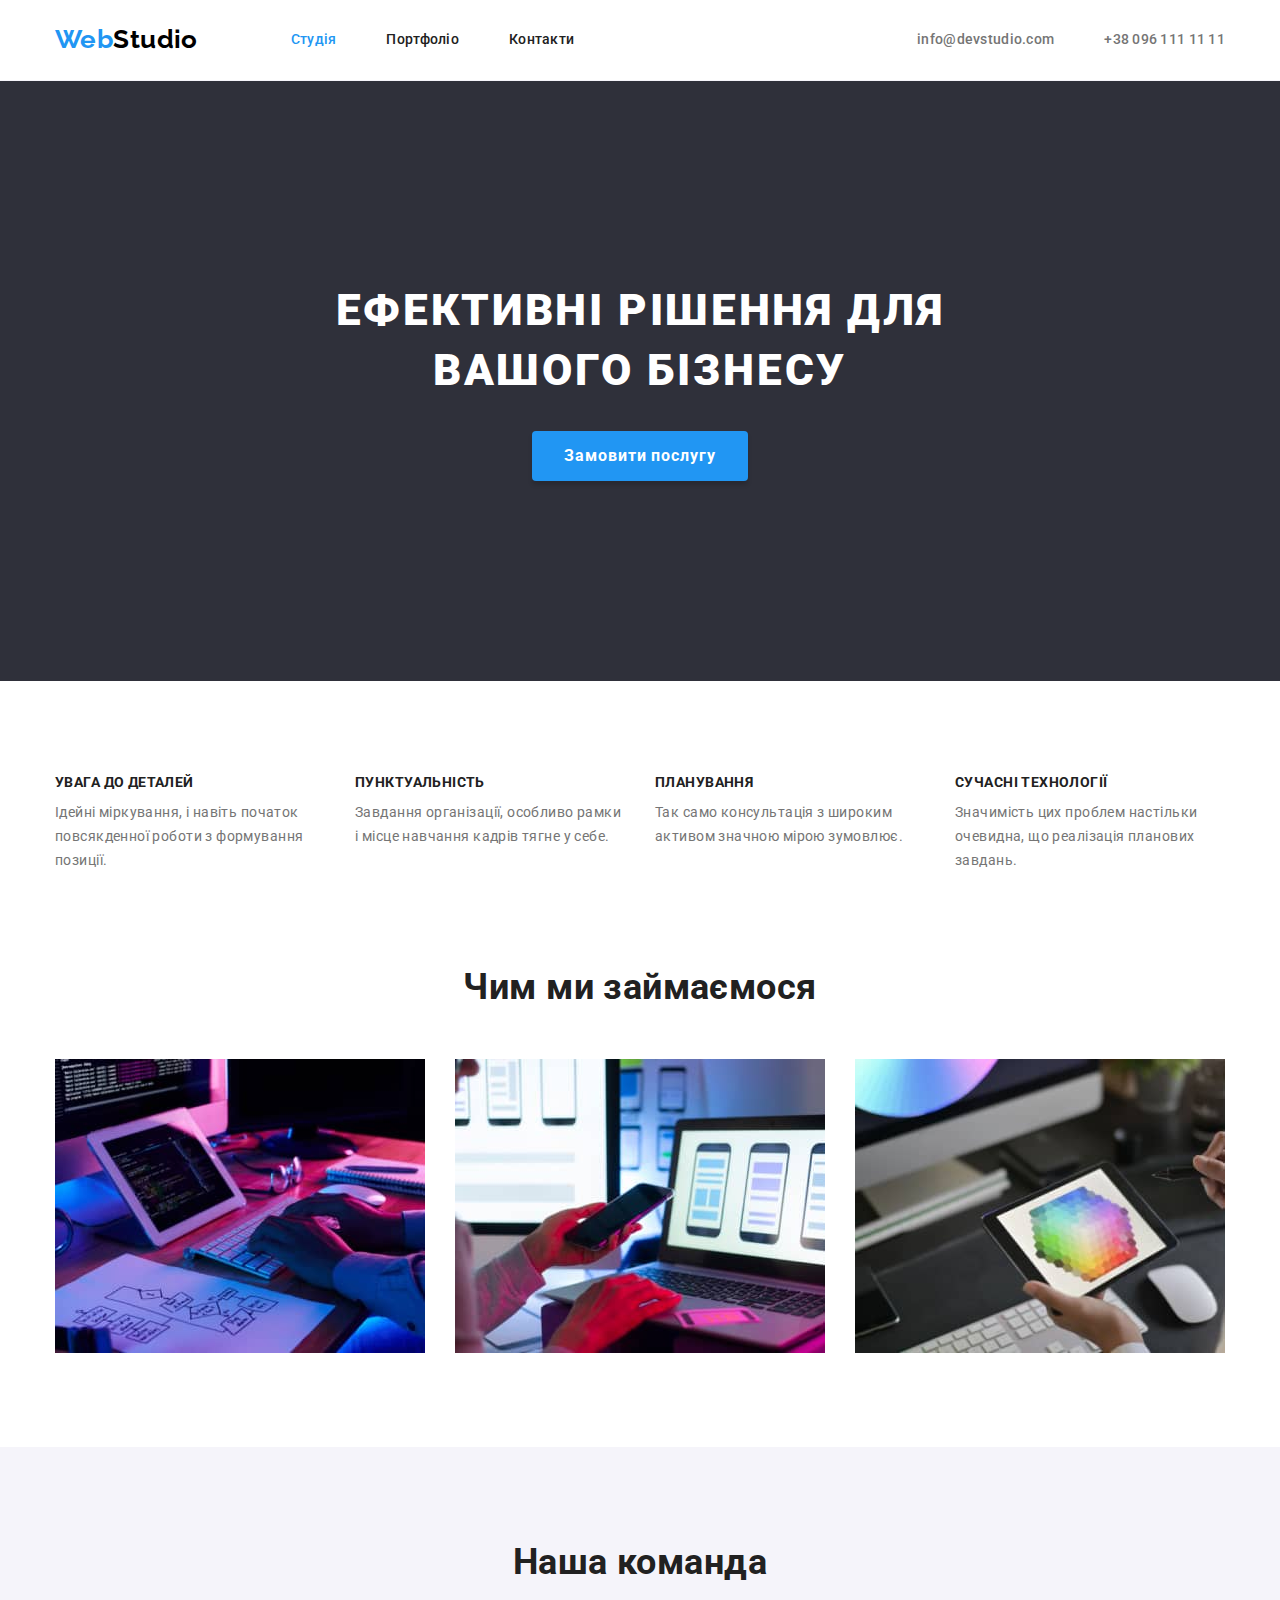
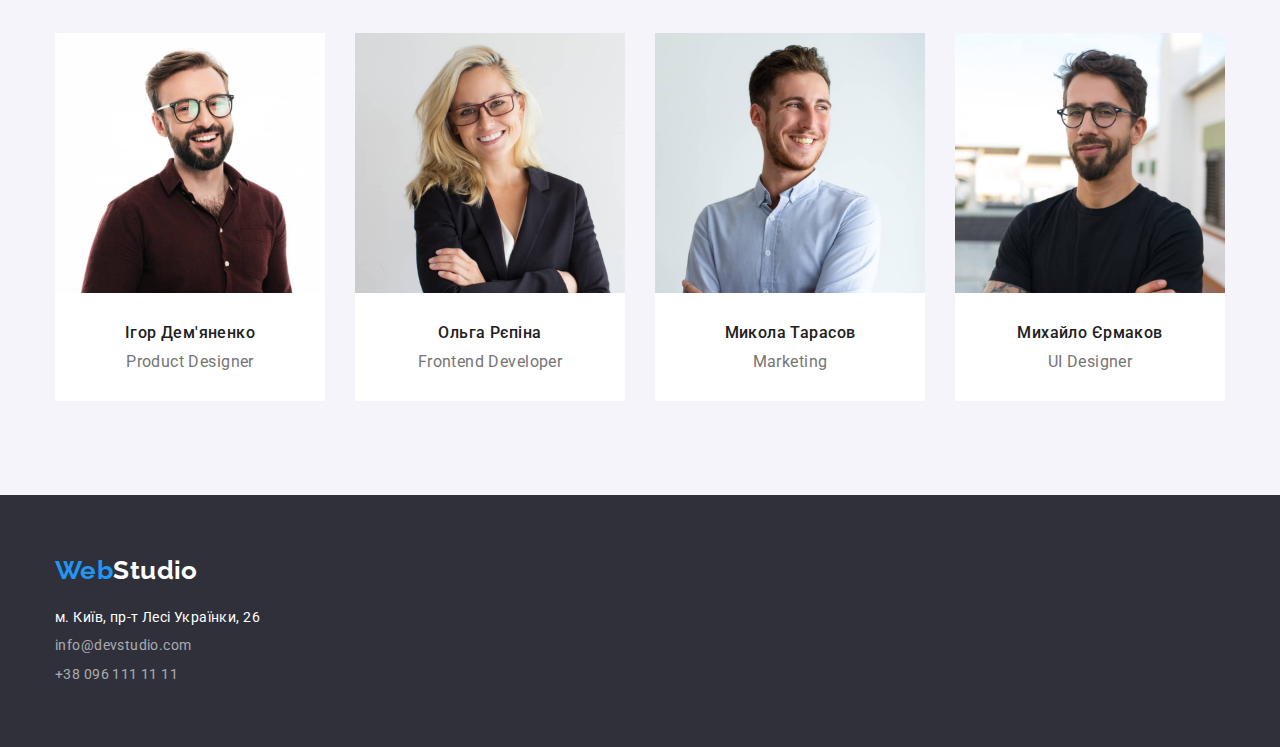
==== index.html @ b97462e1 "Create ner Repository for HW-4" ====
<!DOCTYPE html>
<html lang="uk">
  <head>
    <meta charset="UTF-8" />
    <meta http-equiv="X-UA-Compatible" content="IE=edge" />
    <meta name="viewport" content="width=device-width, initial-scale=1.0" />
    <title>Студія</title>
    <link rel="preconnect" href="https://fonts.googleapis.com" />
    <link rel="preconnect" href="https://fonts.gstatic.com" crossorigin />
    <link
      href="https://fonts.googleapis.com/css2?family=Raleway:wght@700&family=Roboto:wght@400;500;700;900&display=swap"
      rel="stylesheet"
    />
    <link
      rel="stylesheet"
      href="https://cdn.jsdelivr.net/npm/modern-normalize@1.1.0/modern-normalize.min.css"
    />
    <link rel="stylesheet" href="./css/styles.css" />
  </head>
  <body>
    <header class="header">
      <div class="container header-container">
        <nav class="navigation">
          <a class="link header-logo" href="./index.html" lang="en"
            ><span class="header-logo-part">Web</span>Studio</a
          >
          <ul class="menu">
            <li class="menu-item">
              <a class="link menu-link current" href="./index.html">Студія</a>
            </li>
            <li class="menu-item">
              <a class="link menu-link" href="./portfolio.html">Портфоліо</a>
            </li>
            <li class="menu-item">
              <a class="link menu-link" href="#">Контакти</a>
            </li>
          </ul>
        </nav>
        <ul class="header-contact-item">
          <li class="contact-item">
            <a class="link header-contact-link" href="mailto:info@devstudio.com"
              >info@devstudio.com</a
            >
          </li>
          <li class="contact-item">
            <a class="link header-contact-link" href="tel:+380961111111"
              >+38 096 111 11 11</a
            >
          </li>
        </ul>
      </div>
    </header>
    <main>
      <section class="studio-hero">
        <div class="container studio-hero-container">
          <h1 class="studio-hero-headline">
            Ефективні рішення для вашого бізнесу
          </h1>
          <button class="studio-open-modal-btn" type="button">
            Замовити послугу
          </button>
        </div>
      </section>
      <section class="advantages section">
        <div class="container advantages-container">
          <h2 class="studio-secondary-headline visually-hidden">
            Наші переваги
          </h2>
          <ul class="studio-advantage-items">
            <li>
              <div class="advantage-item">
                <h3 class="studio-advantage-headline">УВАГА ДО ДЕТАЛЕЙ</h3>
                <p class="studio-advantage-text">
                  Ідейні міркування, і навіть початок повсякденної роботи з
                  формування позиції.
                </p>
              </div>
            </li>
            <li>
              <div class="advantage-item">
                <h3 class="studio-advantage-headline">ПУНКТУАЛЬНІСТЬ</h3>
                <p class="studio-advantage-text">
                  Завдання організації, особливо рамки і місце навчання кадрів
                  тягне у себе.
                </p>
              </div>
            </li>
            <li>
              <div class="advantage-item">
                <h3 class="studio-advantage-headline">ПЛАНУВАННЯ</h3>
                <p class="studio-advantage-text">
                  Так само консультація з широким активом значною мірою
                  зумовлює.
                </p>
              </div>
            </li>
            <li>
              <div class="advantage-item">
                <h3 class="studio-advantage-headline">СУЧАСНІ ТЕХНОЛОГІЇ</h3>
                <p class="studio-advantage-text">
                  Значимість цих проблем настільки очевидна, що реалізація
                  планових завдань.
                </p>
              </div>
            </li>
          </ul>
        </div>
      </section>
      <section class="activities section">
        <div class="container activities-container">
          <h2 class="studio-secondary-headline activities-headline">
            Чим ми займаємося
          </h2>
          <ul class="menu-activity-items">
            <li class="activity-item">
              <img src="./images/box_1.jpg" alt="Написання коду" width="370" />
            </li>
            <li class="activity-item">
              <img
                src="./images/box_2.jpg"
                alt="Синхронізація з мобільним телефоном"
                width="370"
              />
            </li>
            <li class="activity-item">
              <img
                src="./images/box_3.jpg"
                alt="Робота на планшеті"
                width="370"
              />
            </li>
          </ul>
        </div>
      </section>
      <section class="team section">
        <div class="container team-container">
          <h2 class="studio-secondary-headline team-headline">Наша команда</h2>
          <ul class="team-members">
            <li class="team-item">
              <div>
                <img
                  class="team-img"
                  src="./images/igor_demyanenko-1.jpg"
                  alt="Ігор Дем'яненко"
                  width="270"
                />
                <h4 class="studio-team-names-headline">Ігор Дем'яненко</h4>
                <p class="studio-team-positions-text" lang="en">
                  Product Designer
                </p>
              </div>
            </li>
            <li class="team-item">
              <div>
                <img
                  class="team-img"
                  src="./images/olga_repina-2.jpg"
                  alt="Ольга Рєпіна"
                  width="270"
                />
                <h4 class="studio-team-names-headline">Ольга Рєпіна</h4>
                <p class="studio-team-positions-text" lang="en">
                  Frontend Developer
                </p>
              </div>
            </li>
            <li class="team-item">
              <div>
                <img
                  class="team-img"
                  src="./images/mykola_tarasov-3.jpg"
                  alt="Микола Тарасов"
                  width="270"
                />
                <h4 class="studio-team-names-headline">Микола Тарасов</h4>
                <p class="studio-team-positions-text" lang="en">Marketing</p>
              </div>
            </li>
            <li class="team-item">
              <div>
                <img
                  class="team-img"
                  src="./images/myhaylo_ermakov-4.jpg"
                  alt="Михайло Єрмаков"
                  width="270"
                />
                <h4 class="studio-team-names-headline">Михайло Єрмаков</h4>
                <p class="studio-team-positions-text" lang="en">UI Designer</p>
              </div>
            </li>
          </ul>
        </div>
      </section>
    </main>
    <footer class="footer">
      <div class="container footer-container">
        <a class="link footer-logo" href="./index.html" lang="en"
          ><span class="footer-logo-part">Web</span>Studio</a
        >
        <address>
          <ul class="footer-contacts">
            <li>
              <a
                class="link footer-contact-link footer-contact-link-special-color"
                href="https://www.google.com/maps/d/embed?mid=10uSM3H-mIU3GznYo2szRIEphczw&hl=en_US&ehbc=2E312F"
                target="_blank"
                rel="noopener norefferer nofollow"
                >м. Київ, пр-т Лесі Українки, 26</a
              >
            </li>
            <li>
              <a
                class="link footer-contact-link"
                href="mailto:info@devstudio.com"
                >info@devstudio.com</a
              >
            </li>
            <li>
              <a class="link footer-contact-link" href="tel:+380961111111"
                >+38 096 111 11 11</a
              >
            </li>
          </ul>
        </address>
      </div>
    </footer>
  </body>
</html>
---- css/styles.css ----
:root {
  --font-family-primary: Roboto, sans-serif;
  --font-family-secondary: Raleway, sans-serif;
  --text-light-theme-primary-color: #212121;
  --text-light-theme-secondary-color: #757575;
  --text-dark-theme-primary-color: #ffffff;
  --text-footer-contact-color: rgba(255, 255, 255, 0.6);
  --background-primary-color: #2f303a;
  --background-secondary-color: #ffffff;
  --background-menu-color: #f5f4fa;
  --logo-accent-color: #2196f3;
  --logo-secondary-color: #000000;
  --header-line-color: #f5f4fa;
}

body {
  font-family: var(--font-family-primary);
  color: var(--text-light-theme-primary-color);
  font-size: 14px;
  letter-spacing: 0.03em;
  background-color: var(--background-secondary-color);
}

h1,
h2,
h3,
h4,
p {
  margin-top: 0;
  margin-bottom: 0;
}

ul {
  list-style: none;
  margin-top: 0;
  margin-bottom: 0;
  padding-left: 0;
}

img {
  display: block;
}

button {
  border: none;
}

.link {
  text-decoration: none;
}

/* ==================== COMPONENTS ==================== */
.container {
  width: 1200px;
  margin-left: auto;
  margin-right: auto;
  padding-left: 15px;
  padding-right: 15px;
}

.section {
  padding-top: 94px;
  padding-bottom: 94px;
}
/* ==================== /COMPONENTS ==================== */

/* =========== Студія-сторінка - Header ============= */

.link.menu-link.current {
  color: var(--logo-accent-color);
}

.header-logo {
  font-family: var(--font-family-secondary);
  font-weight: 700;
  font-size: 26px;
  line-height: 1.19;
  color: var(--logo-secondary-color);
  margin-right: 93px;
  padding-top: 24px;
  padding-bottom: 25px;
}

.header-logo-part {
  color: var(--logo-accent-color);
}

.menu-link {
  font-weight: 500;
  line-height: 1.14;
  letter-spacing: 0.02em;
  color: inherit;
}

.menu-link:hover,
.menu-link:focus {
  color: var(--logo-accent-color);
}

.header-contact-link {
  font-weight: 500;
  line-height: 1.14;
  letter-spacing: 0.02em;
  color: var(--text-light-theme-secondary-color);
}

.header-contact-link:hover,
.header-contact-link:focus {
  color: var(--logo-accent-color);
}
/*====== Header-Flex == */
.header {
  background-color: var(--background-secondary-color);
  border-bottom: 1px solid var(--header-line-color);
}

.header-container {
  display: flex;
  align-items: center;
}

.navigation {
  display: flex;
  align-items: center;
}

.menu {
  display: flex;
  align-items: center;
  column-gap: 50px;
}

.header-contact-item {
  display: flex;
  align-items: center;
  column-gap: 50px;
  margin-left: auto;
}
/* =========== /Студія-сторінка - Header ============= */

/* =========== Студія-сторінка - Hero ============= */

.studio-open-modal-btn {
  font-family: inherit;
  font-weight: 700;
  font-size: 16px;
  line-height: 1.88;
  display: flex;
  align-items: center;
  text-align: center;
  letter-spacing: 0.06em;
  background-color: var(--logo-accent-color);
  color: var(--text-dark-theme-primary-color);
  cursor: pointer;
  padding: 10px 32px;
  box-shadow: 0px 4px 4px rgba(0, 0, 0, 0.15);
  border-radius: 4px;
}

.studio-open-modal-btn:hover,
.studio-open-modal-btn:focus {
  background-color: var(--text-dark-theme-primary-color);
  color: var(--logo-accent-color);
}

.studio-hero {
  background: var(--background-primary-color);
  padding-top: 200px;
  padding-bottom: 200px;
}

.studio-hero-container {
  display: flex;
  align-items: center;
  flex-direction: column;
}

.studio-hero-headline {
  font-weight: 900;
  font-size: 44px;
  line-height: 1.36;
  text-align: center;
  letter-spacing: 0.06em;
  text-transform: uppercase;
  color: var(--text-dark-theme-primary-color);
  width: 696px;
  margin-bottom: 30px;
}
/* =========== /Студія-сторінка - Hero ============= */

/* =========== Студія-сторінка - Advantages ============= */

.advantages {
  background-color: var(--background-secondary-color);
}

.advantages-container {
  display: flex;
  flex-direction: column;
}

.studio-secondary-headline {
  font-weight: 700;
  font-size: 36px;
  line-height: 1.17;
  text-align: center;
}

.studio-advantage-items {
  display: flex;
  justify-content: space-between;
}

.advantage-item {
  width: 270px;
}

.studio-advantage-headline {
  font-weight: 700;
  font-size: 14px;
  line-height: 1.14;
  text-transform: uppercase;
  margin-bottom: 10px;
}

.studio-advantage-text {
  line-height: 1.71;
  color: var(--text-light-theme-secondary-color);
}
/* =========== /Студія-сторінка - Advantages ============= */

/* =========== Студія-сторінка - Activities ============= */
.activities {
  background-color: var(--background-secondary-color);
  padding-top: 0;
}

.activities-container {
  display: flex;
  flex-direction: column;
}

.menu-activity-items {
  display: flex;
  justify-content: space-between;
}

.activities-headline {
  margin-bottom: 50px;
}

/* =========== /Студія-сторінка - Activities ============= */

/* =========== Студія-сторінка - Team ============= */
.team {
  background-color: var(--background-menu-color);
}

.team-headline {
  margin-bottom: 50px;
}

.team-members {
  display: flex;
  justify-content: space-between;
}

.team-item {
  background-color: var(--background-secondary-color);
}

.team-img {
  margin-bottom: 30px;
}

.studio-team-names-headline {
  margin-bottom: 10px;
}

.studio-team-positions-text {
  margin-bottom: 30px;
}

.studio-team-names-headline {
  font-weight: 500;
  font-size: 16px;
  line-height: 1.19;
  text-align: center;
}

.studio-team-positions-text {
  font-size: 16px;
  line-height: 1.19;
  text-align: center;
  color: var(--text-light-theme-secondary-color);
}
/* =========== /Студія-сторінка - Team ============= */

/* =========== Студія-сторінка - Footer ============= */

.footer-logo {
  font-family: var(--font-family-secondary);
  font-weight: 700;
  font-size: 26px;
  line-height: 1.19;
  color: var(--text-dark-theme-primary-color);
}

.footer-logo-part {
  color: var(--logo-accent-color);
}

.footer {
  background: var(--background-primary-color);
  padding-top: 60px;
  padding-bottom: 60px;
}

.footer-contact-link {
  font-style: normal;
  line-height: 1.71;
  color: var(--text-footer-contact-color);
}

.footer-contact-link-special-color {
  color: var(--text-dark-theme-primary-color);
}

.footer-contact-link:hover,
.footer-contact-link:focus {
  color: var(--logo-accent-color);
}

.footer-logo {
  display: block;
  margin-bottom: 20px;
}

.footer-contacts {
  height: 81px;
  display: flex;
  flex-direction: column;
  justify-content: space-between;
}
/* =========== /Студія-сторінка ============= */

/* ========== Портфоліо-сторінка - =============*/

.portfolio-hero {
  background-color: var(--background-secondary-color);
}

.portfolio-menu {
  display: flex;
  justify-content: center;
  column-gap: 8px;
  margin-bottom: 50px;
}

.portfolio-menu-btn {
  font-family: inherit;
  font-weight: 500;
  font-size: 16px;
  line-height: 1.63;
  text-align: center;
  background-color: var(--background-menu-color);
  color: inherit;
  cursor: pointer;
  border-radius: 4px;
  padding: 6px 22px;
}

.first-btn {
  padding: 6px 25px;
}

.portfolio-menu-btn:hover,
.portfolio-menu-btn:focus {
  background-color: var(--logo-accent-color);
  color: var(--text-dark-theme-primary-color);
}

.porfolio-projects {
  display: flex;
  flex-wrap: wrap;
  gap: 30px;
}

.project-item {
  border: 1px solid #eeeeee;
  border-top: none;
  padding: 20px 24px;
}

.portfolio-project-headline {
  font-weight: 700;
  font-size: 18px;
  line-height: 2;
  letter-spacing: 0.06em;
  margin-bottom: 4px;
}

.portfolio-project-text {
  font-size: 16px;
  line-height: 1.88;
  color: var(--text-light-theme-secondary-color);
}

.visually-hidden {
  position: absolute;
  white-space: nowrap;
  width: 1px;
  height: 1px;
  overflow: hidden;
  border: 0;
  padding: 0;
  clip: rect(0 0 0 0);
  clip-path: inset(50%);
  margin: -1px;
}
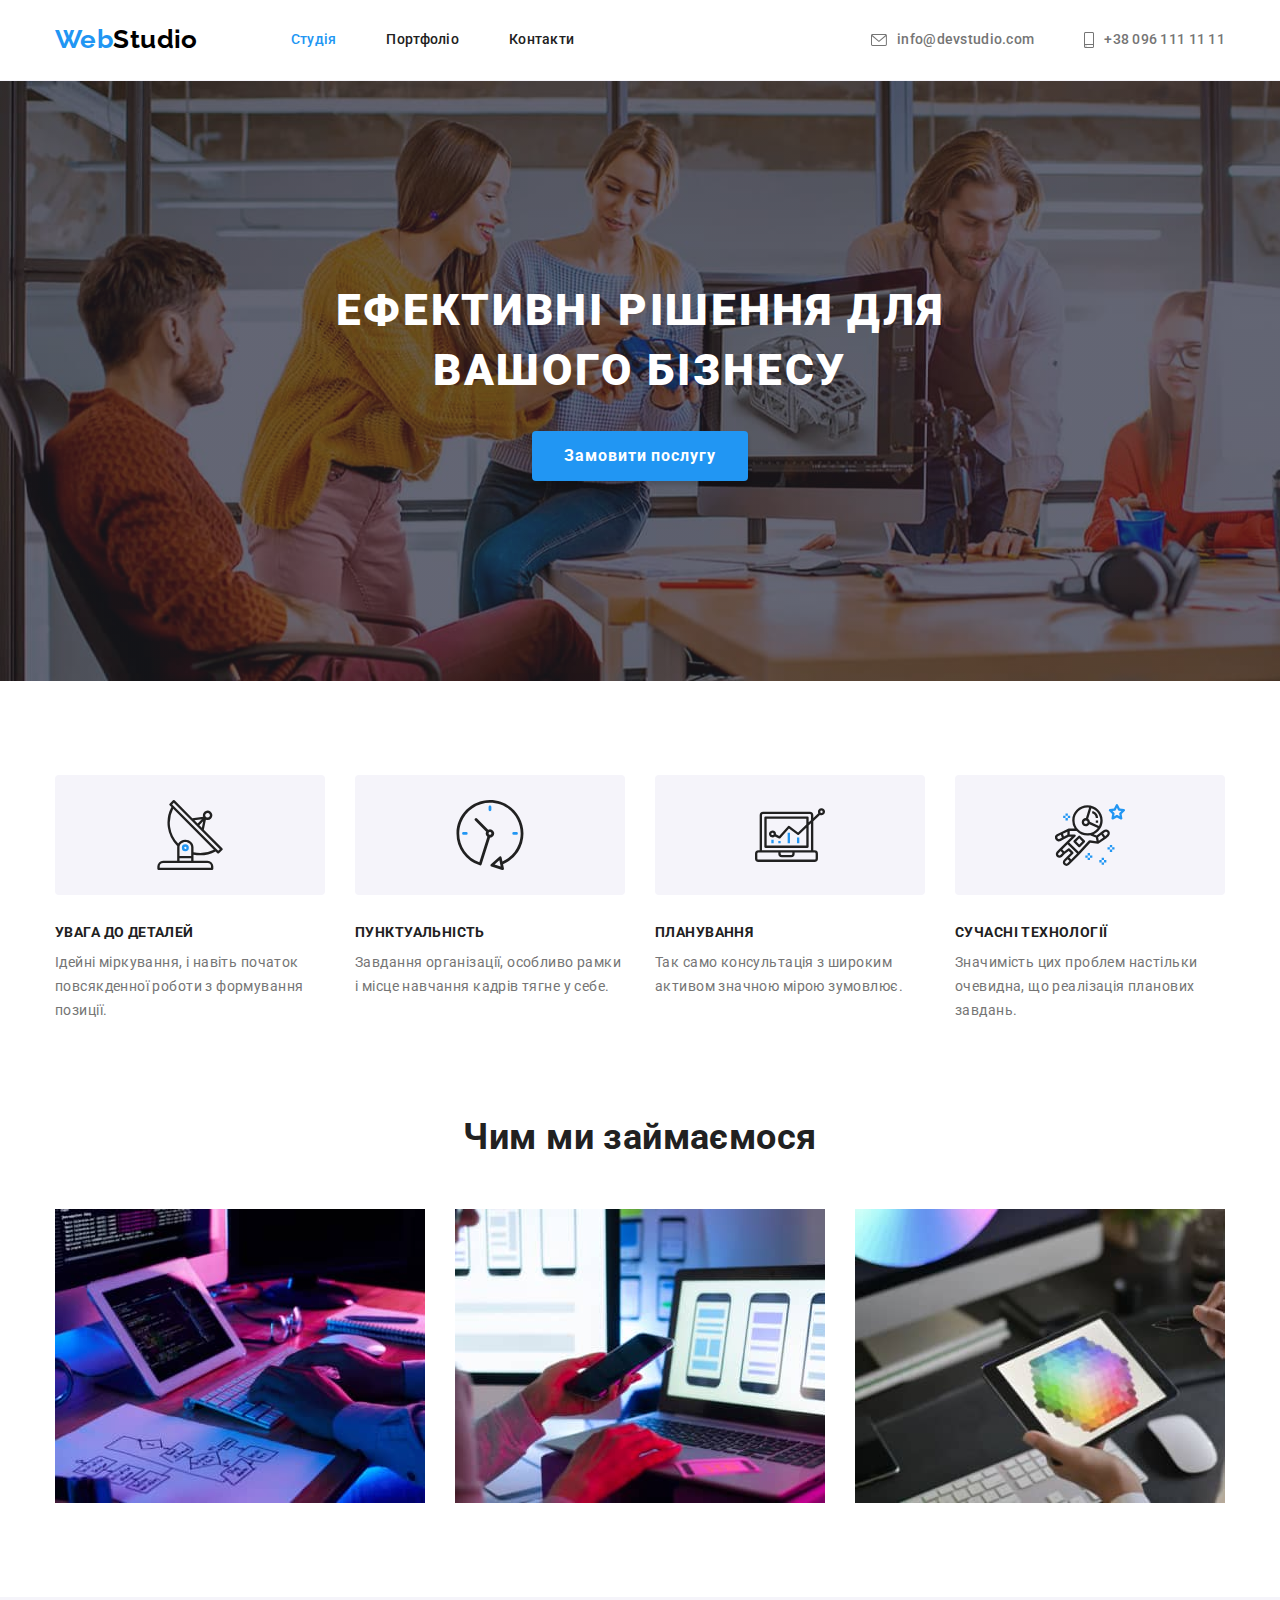
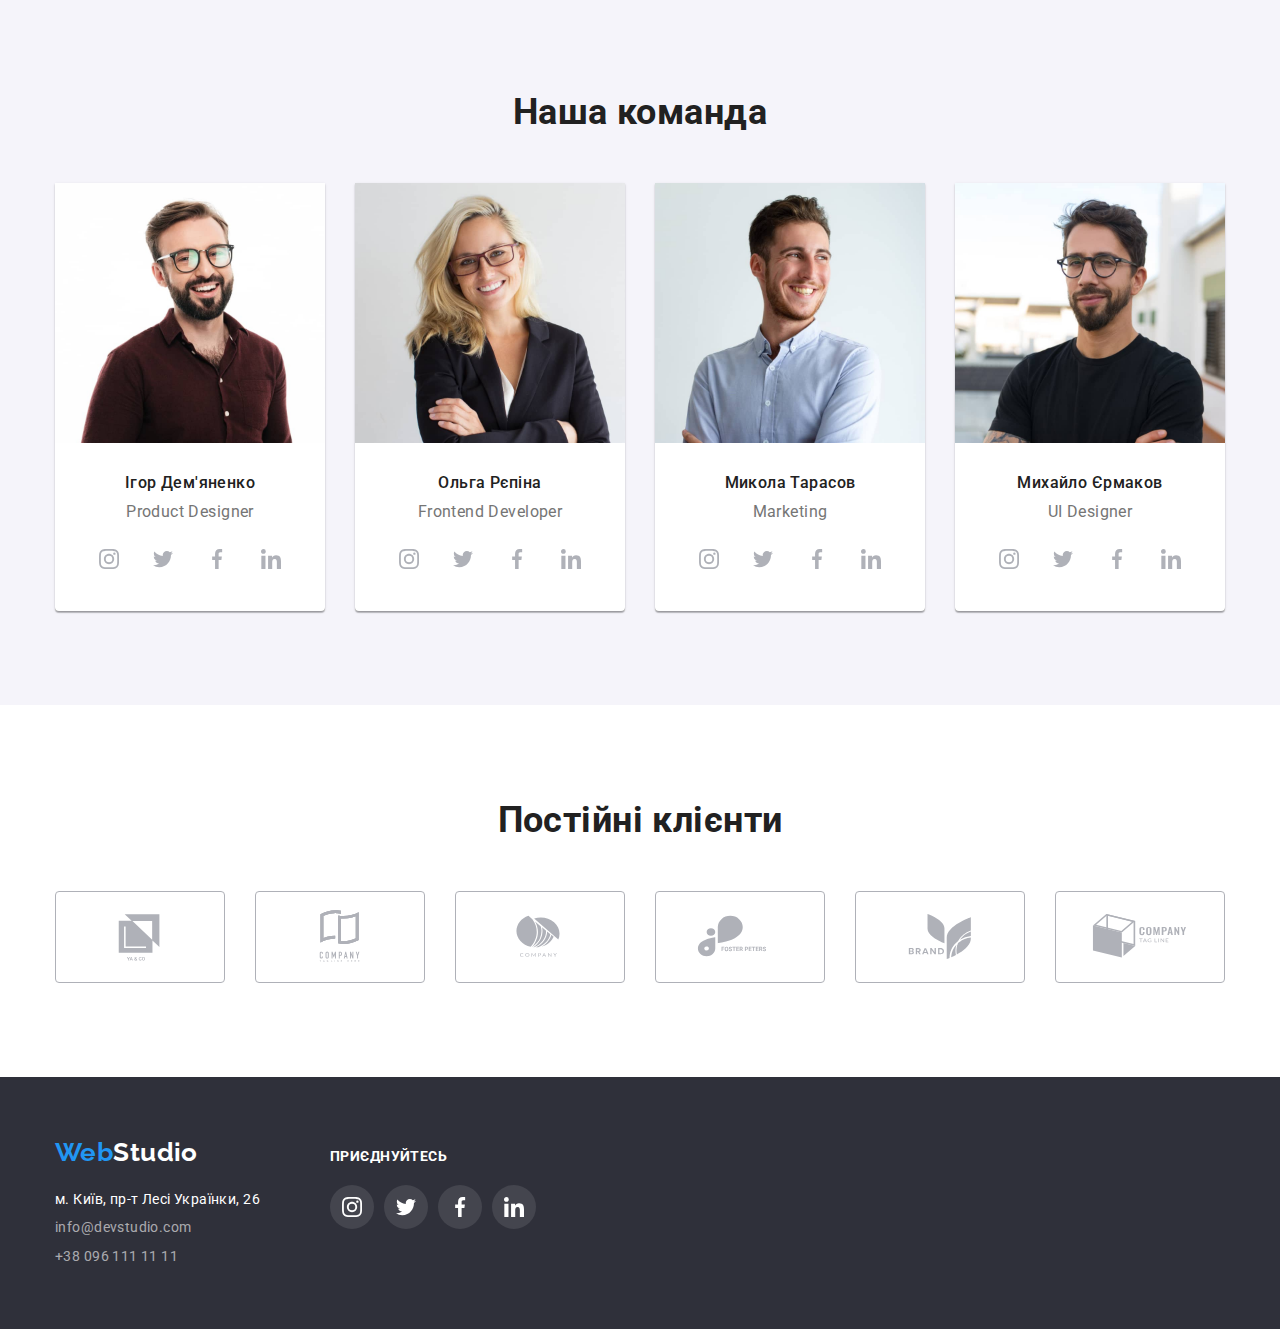
==== commit 1f4f055a: "Add HW-4" ====
--- a/index.html
+++ b/index.html
@@ -36,16 +36,36 @@
             </li>
           </ul>
         </nav>
-        <ul class="header-contact-item">
-          <li class="contact-item">
-            <a class="link header-contact-link" href="mailto:info@devstudio.com"
-              >info@devstudio.com</a
+        <ul class="header-contact-list">
+          <li>
+            <a
+              class="link header-contact-link"
+              href="mailto:info@devstudio.com"
+            >
+              <svg
+                leng="en"
+                aria-label="envelope icone"
+                class="header-contact-icone"
+                width="16px"
+                height="12px"
+              >
+                <use href="./images/sprite.svg#icon-envelope"></use>
+              </svg>
+              <span>info@devstudio.com</span></a
             >
           </li>
-          <li class="contact-item">
-            <a class="link header-contact-link" href="tel:+380961111111"
-              >+38 096 111 11 11</a
-            >
+          <li>
+            <a class="link header-contact-link" href="tel:+380961111111">
+              <svg
+                leng="en"
+                aria-label="smartphone icone"
+                class="header-contact-icone"
+                width="10px"
+                height="16px"
+              >
+                <use href="./images/sprite.svg#icon-smartphone"></use></svg
+              ><span>+38 096 111 11 11</span>
+            </a>
           </li>
         </ul>
       </div>
@@ -69,6 +89,16 @@
           <ul class="studio-advantage-items">
             <li>
               <div class="advantage-item">
+                <div class="advantage-wrapper">
+                  <svg
+                    lang="en"
+                    aria-label="antenna icon"
+                    width="70px"
+                    height="70px"
+                  >
+                    <use href="./images/sprite.svg#icon-antenna-p1"></use>
+                  </svg>
+                </div>
                 <h3 class="studio-advantage-headline">УВАГА ДО ДЕТАЛЕЙ</h3>
                 <p class="studio-advantage-text">
                   Ідейні міркування, і навіть початок повсякденної роботи з
@@ -78,6 +108,16 @@
             </li>
             <li>
               <div class="advantage-item">
+                <div class="advantage-wrapper">
+                  <svg
+                    lang="en"
+                    aria-label="clock icon"
+                    width="70px"
+                    height="70px"
+                  >
+                    <use href="./images/sprite.svg#icon-clock-p2"></use>
+                  </svg>
+                </div>
                 <h3 class="studio-advantage-headline">ПУНКТУАЛЬНІСТЬ</h3>
                 <p class="studio-advantage-text">
                   Завдання організації, особливо рамки і місце навчання кадрів
@@ -87,6 +127,16 @@
             </li>
             <li>
               <div class="advantage-item">
+                <div class="advantage-wrapper">
+                  <svg
+                    lang="en"
+                    aria-label="diagram icon"
+                    width="70px"
+                    height="70px"
+                  >
+                    <use href="./images/sprite.svg#icon-diagram-p3"></use>
+                  </svg>
+                </div>
                 <h3 class="studio-advantage-headline">ПЛАНУВАННЯ</h3>
                 <p class="studio-advantage-text">
                   Так само консультація з широким активом значною мірою
@@ -96,6 +146,16 @@
             </li>
             <li>
               <div class="advantage-item">
+                <div class="advantage-wrapper">
+                  <svg
+                    lang="en"
+                    aria-label="astronaut icon"
+                    width="70px"
+                    height="70px"
+                  >
+                    <use href="./images/sprite.svg#icon-astronaut-p4"></use>
+                  </svg>
+                </div>
                 <h3 class="studio-advantage-headline">СУЧАСНІ ТЕХНОЛОГІЇ</h3>
                 <p class="studio-advantage-text">
                   Значимість цих проблем настільки очевидна, що реалізація
@@ -108,9 +168,7 @@
       </section>
       <section class="activities section">
         <div class="container activities-container">
-          <h2 class="studio-secondary-headline activities-headline">
-            Чим ми займаємося
-          </h2>
+          <h2 class="studio-secondary-headline">Чим ми займаємося</h2>
           <ul class="menu-activity-items">
             <li class="activity-item">
               <img src="./images/box_1.jpg" alt="Написання коду" width="370" />
@@ -134,10 +192,10 @@
       </section>
       <section class="team section">
         <div class="container team-container">
-          <h2 class="studio-secondary-headline team-headline">Наша команда</h2>
+          <h2 class="studio-secondary-headline">Наша команда</h2>
           <ul class="team-members">
             <li class="team-item">
-              <div>
+              <div class="team-wrapper">
                 <img
                   class="team-img"
                   src="./images/igor_demyanenko-1.jpg"
@@ -148,10 +206,56 @@
                 <p class="studio-team-positions-text" lang="en">
                   Product Designer
                 </p>
+                <ul class="social-list">
+                  <li class="social-list-item">
+                    <a href="" class="social-list-link">
+                      <svg
+                        lang="en"
+                        aria-label="instagram icon"
+                        class="social-list-icon"
+                      >
+                        <use href="./images/sprite.svg#icon-instagram-p1"></use>
+                      </svg>
+                    </a>
+                  </li>
+                  <li class="social-list-item">
+                    <a href="" class="social-list-link">
+                      <svg
+                        lang="en"
+                        aria-label="twitter icon"
+                        class="social-list-icon"
+                      >
+                        <use href="./images/sprite.svg#icon-twitter-p2"></use>
+                      </svg>
+                    </a>
+                  </li>
+                  <li class="social-list-item">
+                    <a href="" class="social-list-link">
+                      <svg
+                        lang="en"
+                        aria-label="facebook icon"
+                        class="social-list-icon"
+                      >
+                        <use href="./images/sprite.svg#icon-facebook-p3"></use>
+                      </svg>
+                    </a>
+                  </li>
+                  <li class="social-list-item">
+                    <a href="" class="social-list-link">
+                      <svg
+                        lang="en"
+                        aria-label="linkedin icon"
+                        class="social-list-icon"
+                      >
+                        <use href="./images/sprite.svg#icon-linkedin-p4"></use>
+                      </svg>
+                    </a>
+                  </li>
+                </ul>
               </div>
             </li>
             <li class="team-item">
-              <div>
+              <div class="team-wrapper">
                 <img
                   class="team-img"
                   src="./images/olga_repina-2.jpg"
@@ -162,10 +266,56 @@
                 <p class="studio-team-positions-text" lang="en">
                   Frontend Developer
                 </p>
+                <ul class="social-list">
+                  <li class="social-list-item">
+                    <a href="" class="social-list-link">
+                      <svg
+                        lang="en"
+                        aria-label="instagram icon"
+                        class="social-list-icon"
+                      >
+                        <use href="./images/sprite.svg#icon-instagram-p1"></use>
+                      </svg>
+                    </a>
+                  </li>
+                  <li class="social-list-item">
+                    <a href="" class="social-list-link">
+                      <svg
+                        lang="en"
+                        aria-label="twitter icon"
+                        class="social-list-icon"
+                      >
+                        <use href="./images/sprite.svg#icon-twitter-p2"></use>
+                      </svg>
+                    </a>
+                  </li>
+                  <li class="social-list-item">
+                    <a href="" class="social-list-link">
+                      <svg
+                        lang="en"
+                        aria-label="facebook icon"
+                        class="social-list-icon"
+                      >
+                        <use href="./images/sprite.svg#icon-facebook-p3"></use>
+                      </svg>
+                    </a>
+                  </li>
+                  <li class="social-list-item">
+                    <a href="" class="social-list-link">
+                      <svg
+                        lang="en"
+                        aria-label="linkedin icon"
+                        class="social-list-icon"
+                      >
+                        <use href="./images/sprite.svg#icon-linkedin-p4"></use>
+                      </svg>
+                    </a>
+                  </li>
+                </ul>
               </div>
             </li>
             <li class="team-item">
-              <div>
+              <div class="team-wrapper">
                 <img
                   class="team-img"
                   src="./images/mykola_tarasov-3.jpg"
@@ -174,10 +324,56 @@
                 />
                 <h4 class="studio-team-names-headline">Микола Тарасов</h4>
                 <p class="studio-team-positions-text" lang="en">Marketing</p>
+                <ul class="social-list">
+                  <li class="social-list-item">
+                    <a href="" class="social-list-link">
+                      <svg
+                        lang="en"
+                        aria-label="instagram icon"
+                        class="social-list-icon"
+                      >
+                        <use href="./images/sprite.svg#icon-instagram-p1"></use>
+                      </svg>
+                    </a>
+                  </li>
+                  <li class="social-list-item">
+                    <a href="" class="social-list-link">
+                      <svg
+                        lang="en"
+                        aria-label="twitter icon"
+                        class="social-list-icon"
+                      >
+                        <use href="./images/sprite.svg#icon-twitter-p2"></use>
+                      </svg>
+                    </a>
+                  </li>
+                  <li class="social-list-item">
+                    <a href="" class="social-list-link">
+                      <svg
+                        lang="en"
+                        aria-label="facebook icon"
+                        class="social-list-icon"
+                      >
+                        <use href="./images/sprite.svg#icon-facebook-p3"></use>
+                      </svg>
+                    </a>
+                  </li>
+                  <li class="social-list-item">
+                    <a href="" class="social-list-link">
+                      <svg
+                        lang="en"
+                        aria-label="linkedin icon"
+                        class="social-list-icon"
+                      >
+                        <use href="./images/sprite.svg#icon-linkedin-p4"></use>
+                      </svg>
+                    </a>
+                  </li>
+                </ul>
               </div>
             </li>
             <li class="team-item">
-              <div>
+              <div class="team-wrapper">
                 <img
                   class="team-img"
                   src="./images/myhaylo_ermakov-4.jpg"
@@ -186,7 +382,126 @@
                 />
                 <h4 class="studio-team-names-headline">Михайло Єрмаков</h4>
                 <p class="studio-team-positions-text" lang="en">UI Designer</p>
-              </div>
+                <ul class="social-list">
+                  <li class="social-list-item">
+                    <a href="" class="social-list-link">
+                      <svg
+                        lang="en"
+                        aria-label="instagram icon"
+                        class="social-list-icon"
+                      >
+                        <use href="./images/sprite.svg#icon-instagram-p1"></use>
+                      </svg>
+                    </a>
+                  </li>
+                  <li class="social-list-item">
+                    <a href="" class="social-list-link">
+                      <svg
+                        lang="en"
+                        aria-label="twitter icon"
+                        class="social-list-icon"
+                      >
+                        <use href="./images/sprite.svg#icon-twitter-p2"></use>
+                      </svg>
+                    </a>
+                  </li>
+                  <li class="social-list-item">
+                    <a href="" class="social-list-link">
+                      <svg
+                        lang="en"
+                        aria-label="facebook icon"
+                        class="social-list-icon"
+                      >
+                        <use href="./images/sprite.svg#icon-facebook-p3"></use>
+                      </svg>
+                    </a>
+                  </li>
+                  <li class="social-list-item">
+                    <a href="" class="social-list-link">
+                      <svg
+                        lang="en"
+                        aria-label="linkedin icon"
+                        class="social-list-icon"
+                      >
+                        <use href="./images/sprite.svg#icon-linkedin-p4"></use>
+                      </svg>
+                    </a>
+                  </li>
+                </ul>
+              </div>
+            </li>
+          </ul>
+        </div>
+      </section>
+      <section class="clients section">
+        <div class="container clients-container">
+          <h2 class="studio-secondary-headline">Постійні клієнти</h2>
+          <ul class="client-list">
+            <li>
+              <a href="" class="client-link">
+                <svg
+                  lang="en"
+                  aria-label="client icon"
+                  class="client-icon-logo"
+                >
+                  <use href="./images/sprite.svg#icon-logo-c1"></use>
+                </svg>
+              </a>
+            </li>
+            <li>
+              <a href="" class="client-link">
+                <svg
+                  lang="en"
+                  aria-label="client icon"
+                  class="client-icon-logo"
+                >
+                  <use href="./images/sprite.svg#icon-logo-c2"></use>
+                </svg>
+              </a>
+            </li>
+            <li>
+              <a href="" class="client-link">
+                <svg
+                  lang="en"
+                  aria-label="client icon"
+                  class="client-icon-logo"
+                >
+                  <use href="./images/sprite.svg#icon-logo-c3"></use>
+                </svg>
+              </a>
+            </li>
+            <li>
+              <a href="" class="client-link">
+                <svg
+                  lang="en"
+                  aria-label="client icon"
+                  class="client-icon-logo"
+                >
+                  <use href="./images/sprite.svg#icon-logo-c4"></use>
+                </svg>
+              </a>
+            </li>
+            <li>
+              <a href="" class="client-link">
+                <svg
+                  lang="en"
+                  aria-label="client icon"
+                  class="client-icon-logo"
+                >
+                  <use href="./images/sprite.svg#icon-logo-c5"></use>
+                </svg>
+              </a>
+            </li>
+            <li>
+              <a href="" class="client-link">
+                <svg
+                  lang="en"
+                  aria-label="client icon"
+                  class="client-icon-logo"
+                >
+                  <use href="./images/sprite.svg#icon-logo-c6"></use>
+                </svg>
+              </a>
             </li>
           </ul>
         </div>
@@ -194,34 +509,85 @@
     </main>
     <footer class="footer">
       <div class="container footer-container">
-        <a class="link footer-logo" href="./index.html" lang="en"
-          ><span class="footer-logo-part">Web</span>Studio</a
-        >
-        <address>
-          <ul class="footer-contacts">
-            <li>
-              <a
-                class="link footer-contact-link footer-contact-link-special-color"
-                href="https://www.google.com/maps/d/embed?mid=10uSM3H-mIU3GznYo2szRIEphczw&hl=en_US&ehbc=2E312F"
-                target="_blank"
-                rel="noopener norefferer nofollow"
-                >м. Київ, пр-т Лесі Українки, 26</a
-              >
-            </li>
-            <li>
-              <a
-                class="link footer-contact-link"
-                href="mailto:info@devstudio.com"
-                >info@devstudio.com</a
-              >
-            </li>
-            <li>
-              <a class="link footer-contact-link" href="tel:+380961111111"
-                >+38 096 111 11 11</a
-              >
+        <div class="footer-address-wrapper">
+          <a class="link footer-logo" href="./index.html" lang="en"
+            ><span class="footer-logo-part">Web</span>Studio</a
+          >
+          <address>
+            <ul class="footer-contacts">
+              <li>
+                <a
+                  class="link footer-contact-link footer-contact-link-special-color"
+                  href="https://www.google.com/maps/d/embed?mid=10uSM3H-mIU3GznYo2szRIEphczw&hl=en_US&ehbc=2E312F"
+                  target="_blank"
+                  rel="noopener norefferer nofollow"
+                  >м. Київ, пр-т Лесі Українки, 26</a
+                >
+              </li>
+              <li>
+                <a
+                  class="link footer-contact-link"
+                  href="mailto:info@devstudio.com"
+                  >info@devstudio.com</a
+                >
+              </li>
+              <li>
+                <a class="link footer-contact-link" href="tel:+380961111111"
+                  >+38 096 111 11 11</a
+                >
+              </li>
+            </ul>
+          </address>
+        </div>
+        <div class="footer-social-wrapper">
+          <p class="footer-social-text">приєднуйтесь</p>
+          <ul class="footer-social-list">
+            <li class="footer-social-list-item">
+              <a href="" class="footer-social-list-link">
+                <svg
+                  lang="en"
+                  aria-label="instagram icon"
+                  class="footer-social-list-icon"
+                >
+                  <use href="./images/sprite.svg#icon-instagram-p1"></use>
+                </svg>
+              </a>
+            </li>
+            <li class="footer-social-list-item">
+              <a href="" class="footer-social-list-link">
+                <svg
+                  lang="en"
+                  aria-label="twitter icon"
+                  class="footer-social-list-icon"
+                >
+                  <use href="./images/sprite.svg#icon-twitter-p2"></use>
+                </svg>
+              </a>
+            </li>
+            <li class="footer-social-list-item">
+              <a href="" class="footer-social-list-link">
+                <svg
+                  lang="en"
+                  aria-label="facebook icon"
+                  class="footer-social-list-icon"
+                >
+                  <use href="./images/sprite.svg#icon-facebook-p3"></use>
+                </svg>
+              </a>
+            </li>
+            <li class="footer-social-list-item">
+              <a href="" class="footer-social-list-link">
+                <svg
+                  lang="en"
+                  aria-label="linkedin icon"
+                  class="footer-social-list-icon"
+                >
+                  <use href="./images/sprite.svg#icon-linkedin-p4"></use>
+                </svg>
+              </a>
             </li>
           </ul>
-        </address>
+        </div>
       </div>
     </footer>
   </body>
--- a/css/styles.css
+++ b/css/styles.css
@@ -11,6 +11,8 @@
   --logo-accent-color: #2196f3;
   --logo-secondary-color: #000000;
   --header-line-color: #f5f4fa;
+  --icon-color: #afb1b8;
+  --icon-bg-color: rgba(255, 255, 255, 0.1);
 }
 
 body {
@@ -62,6 +64,10 @@
   padding-top: 94px;
   padding-bottom: 94px;
 }
+
+.studio-secondary-headline {
+  margin-bottom: 50px;
+}
 /* ==================== /COMPONENTS ==================== */
 
 /* =========== Студія-сторінка - Header ============= */
@@ -104,37 +110,53 @@
   color: var(--text-light-theme-secondary-color);
 }
 
+/*====== Header-Flex == */
+.header {
+  background-color: var(--background-secondary-color);
+  border-bottom: 1px solid var(--header-line-color);
+}
+
+.header-container {
+  display: flex;
+  align-items: center;
+}
+
+.navigation {
+  display: flex;
+  align-items: center;
+}
+
+.menu {
+  display: flex;
+  align-items: center;
+  column-gap: 50px;
+}
+
+.header-contact-list {
+  display: flex;
+  align-items: center;
+  column-gap: 50px;
+  margin-left: auto;
+}
+
+.header-contact-link {
+  display: flex;
+  align-items: center;
+  column-gap: 10px;
+}
+
+.header-contact-icone {
+  fill: var(--text-light-theme-secondary-color);
+}
+
 .header-contact-link:hover,
 .header-contact-link:focus {
   color: var(--logo-accent-color);
 }
-/*====== Header-Flex == */
-.header {
-  background-color: var(--background-secondary-color);
-  border-bottom: 1px solid var(--header-line-color);
-}
-
-.header-container {
-  display: flex;
-  align-items: center;
-}
-
-.navigation {
-  display: flex;
-  align-items: center;
-}
-
-.menu {
-  display: flex;
-  align-items: center;
-  column-gap: 50px;
-}
-
-.header-contact-item {
-  display: flex;
-  align-items: center;
-  column-gap: 50px;
-  margin-left: auto;
+
+.header-contact-link:hover .header-contact-icone,
+.header-contact-link:focus .header-contact-icone {
+  fill: var(--logo-accent-color);
 }
 /* =========== /Студія-сторінка - Header ============= */
 
@@ -165,6 +187,12 @@
 
 .studio-hero {
   background: var(--background-primary-color);
+  background-image: linear-gradient(
+      rgba(47, 48, 58, 0.4),
+      rgba(47, 48, 58, 0.4)
+    ),
+    url(../images/bg-hero.jpg);
+  background-size: cover;
   padding-top: 200px;
   padding-bottom: 200px;
 }
@@ -227,6 +255,17 @@
   line-height: 1.71;
   color: var(--text-light-theme-secondary-color);
 }
+
+.advantage-wrapper {
+  display: flex;
+  justify-content: center;
+  align-items: center;
+  width: 270px;
+  height: 120px;
+  background-color: var(--background-menu-color);
+  border-radius: 4px;
+  margin-bottom: 30px;
+}
 /* =========== /Студія-сторінка - Advantages ============= */
 
 /* =========== Студія-сторінка - Activities ============= */
@@ -243,10 +282,6 @@
 .menu-activity-items {
   display: flex;
   justify-content: space-between;
-}
-
-.activities-headline {
-  margin-bottom: 50px;
 }
 
 /* =========== /Студія-сторінка - Activities ============= */
@@ -256,8 +291,11 @@
   background-color: var(--background-menu-color);
 }
 
-.team-headline {
-  margin-bottom: 50px;
+.team-wrapper {
+  box-shadow: 0px 1px 3px rgba(0, 0, 0, 0.12), 0px 1px 1px rgba(0, 0, 0, 0.14),
+    0px 2px 1px rgba(0, 0, 0, 0.2);
+  border-radius: 0px 0px 4px 4px;
+  padding-bottom: 30px;
 }
 
 .team-members {
@@ -275,10 +313,6 @@
 
 .studio-team-names-headline {
   margin-bottom: 10px;
-}
-
-.studio-team-positions-text {
-  margin-bottom: 30px;
 }
 
 .studio-team-names-headline {
@@ -293,9 +327,78 @@
   line-height: 1.19;
   text-align: center;
   color: var(--text-light-theme-secondary-color);
+  margin-bottom: 16px;
+}
+
+.social-list {
+  display: flex;
+  justify-content: center;
+  column-gap: 10px;
+}
+
+.social-list-link {
+  display: flex;
+  justify-content: center;
+  align-items: center;
+  width: 44px;
+  height: 44px;
+  border-radius: 50%;
+  background-color: var(--background-secondary-color);
+}
+
+.social-list-link:hover,
+.social-list-link:focus {
+  background-color: var(--logo-accent-color);
+}
+
+.social-list-link:hover .social-list-icon,
+.social-list-link:focus .social-list-icon {
+  fill: var(--text-dark-theme-primary-color);
+}
+
+.social-list-icon {
+  width: 20px;
+  height: 20px;
+  fill: var(--icon-color);
 }
 /* =========== /Студія-сторінка - Team ============= */
-
+/* =========== /Студія-сторінка - Clients ============= */
+.clients {
+  background-color: var(--background-secondary-color);
+}
+
+.client-list {
+  display: flex;
+  justify-content: space-between;
+}
+
+.client-link {
+  display: flex;
+  justify-content: center;
+  align-items: center;
+  width: 170px;
+  height: 92px;
+  border: 1px solid var(--icon-color);
+  border-radius: 4px;
+}
+
+.client-icon-logo {
+  width: 106px;
+  height: 60px;
+  fill: var(--icon-color);
+}
+
+.client-link:hover,
+.client-link:focus {
+  border: 1px solid var(--logo-accent-color);
+}
+
+.client-link:hover .client-icon-logo,
+.client-link:focus .client-icon-logo {
+  fill: var(--logo-accent-color);
+}
+
+/* =========== /Студія-сторінка - Clients ============= */
 /* =========== Студія-сторінка - Footer ============= */
 
 .footer-logo {
@@ -341,6 +444,56 @@
   display: flex;
   flex-direction: column;
   justify-content: space-between;
+}
+
+.footer-social-text {
+  color: var(--text-dark-theme-primary-color);
+}
+
+.footer-social-list {
+  display: flex;
+  column-gap: 10px;
+  margin-bottom: 30px;
+}
+
+.footer-social-list-link {
+  display: flex;
+  justify-content: center;
+  align-items: center;
+  width: 44px;
+  height: 44px;
+  border-radius: 50%;
+  background-color: var(--icon-bg-color);
+}
+
+.footer-social-list-link:hover,
+.footer-social-list-link:focus {
+  background-color: var(--logo-accent-color);
+}
+
+.footer-social-list-link:hover .social-list-icon,
+.footer-social-list-link:focus .social-list-icon {
+  fill: var(--logo-accent-color);
+}
+
+.footer-social-list-icon {
+  width: 20px;
+  height: 20px;
+  fill: var(--text-dark-theme-primary-color);
+}
+
+.footer-container {
+  display: flex;
+  align-items: baseline;
+  column-gap: 70px;
+}
+
+.footer-social-text {
+  font-weight: 700;
+  font-size: 14px;
+  line-height: 1.14;
+  text-transform: uppercase;
+  margin-bottom: 20px;
 }
 /* =========== /Студія-сторінка ============= */
 
@@ -378,12 +531,19 @@
 .portfolio-menu-btn:focus {
   background-color: var(--logo-accent-color);
   color: var(--text-dark-theme-primary-color);
+  box-shadow: 0px 3px 1px rgba(0, 0, 0, 0.1), 0px 1px 2px rgba(0, 0, 0, 0.08),
+    0px 2px 2px rgba(0, 0, 0, 0.12);
 }
 
 .porfolio-projects {
   display: flex;
   flex-wrap: wrap;
   gap: 30px;
+}
+
+.portfolio-shadow:hover {
+  box-shadow: 0px 1px 1px rgba(0, 0, 0, 0.12), 0px 4px 4px rgba(0, 0, 0, 0.06),
+    1px 4px 6px rgba(0, 0, 0, 0.16);
 }
 
 .project-item {
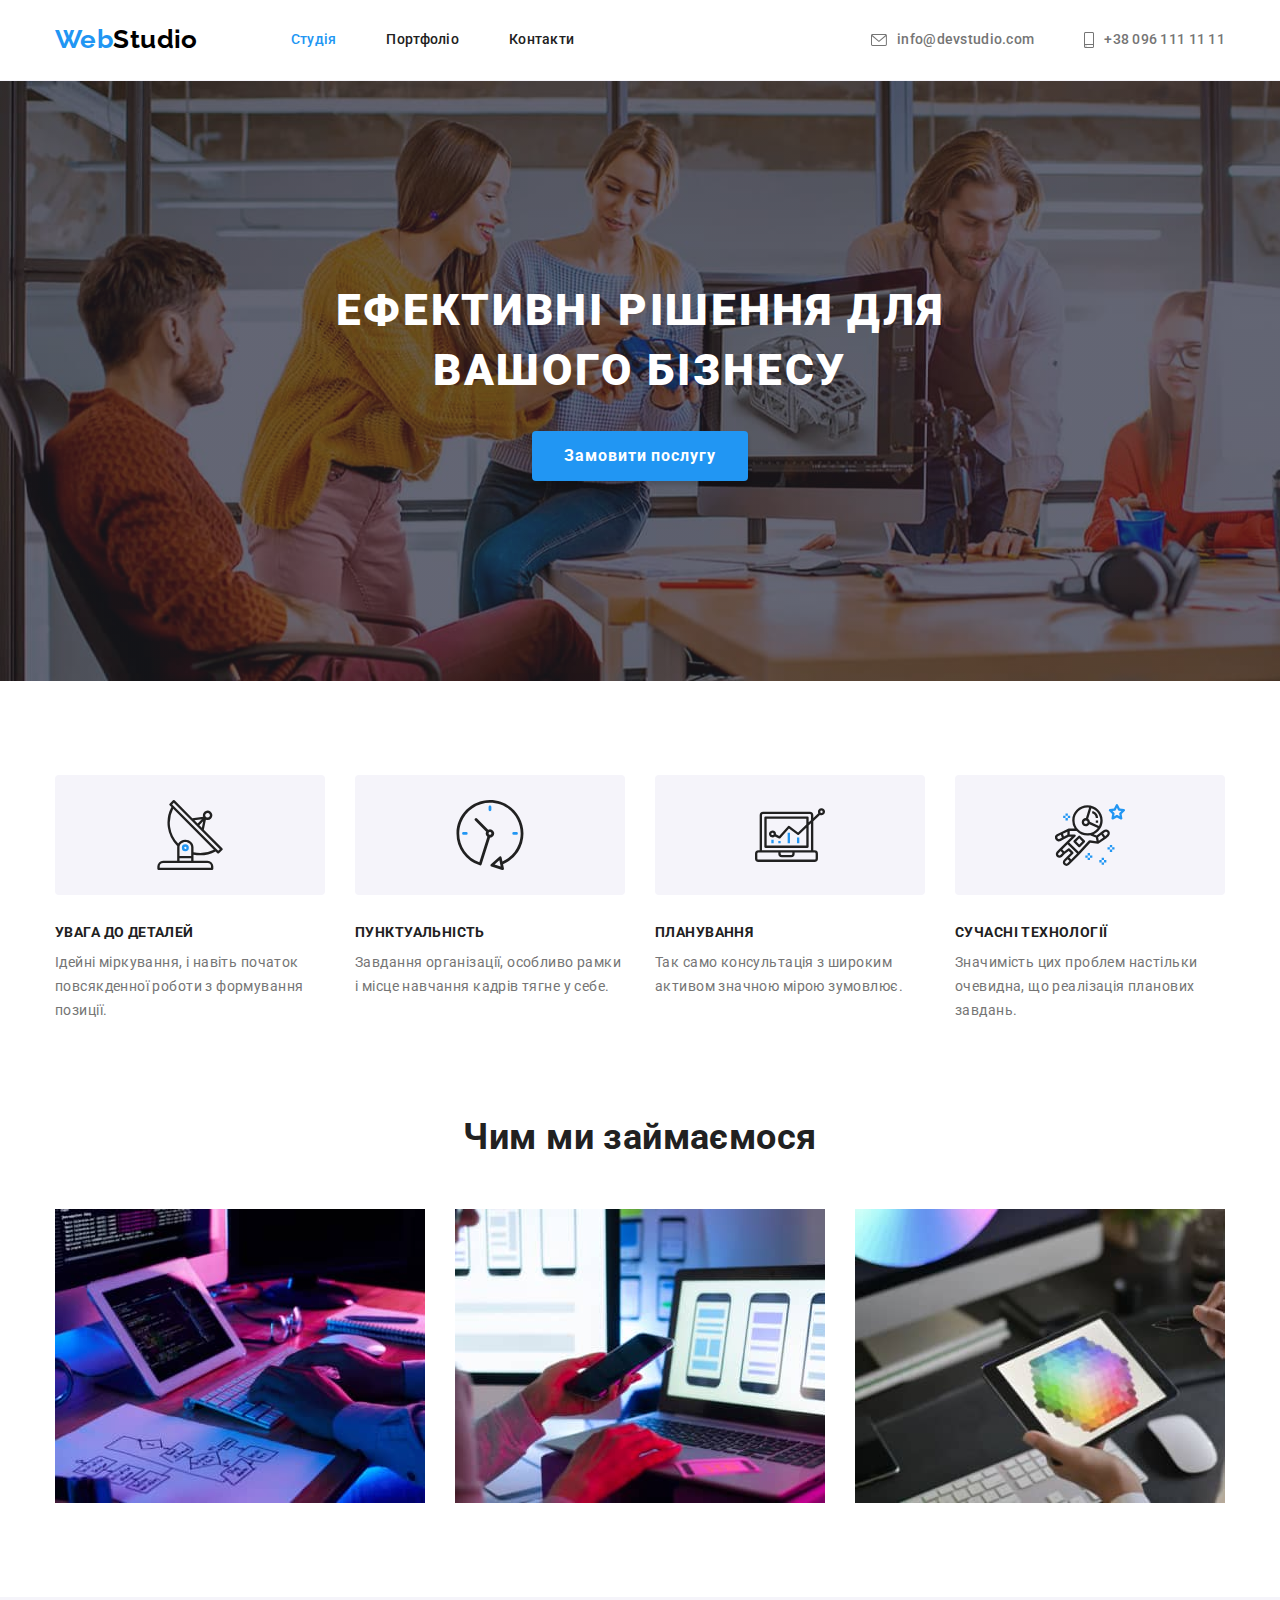
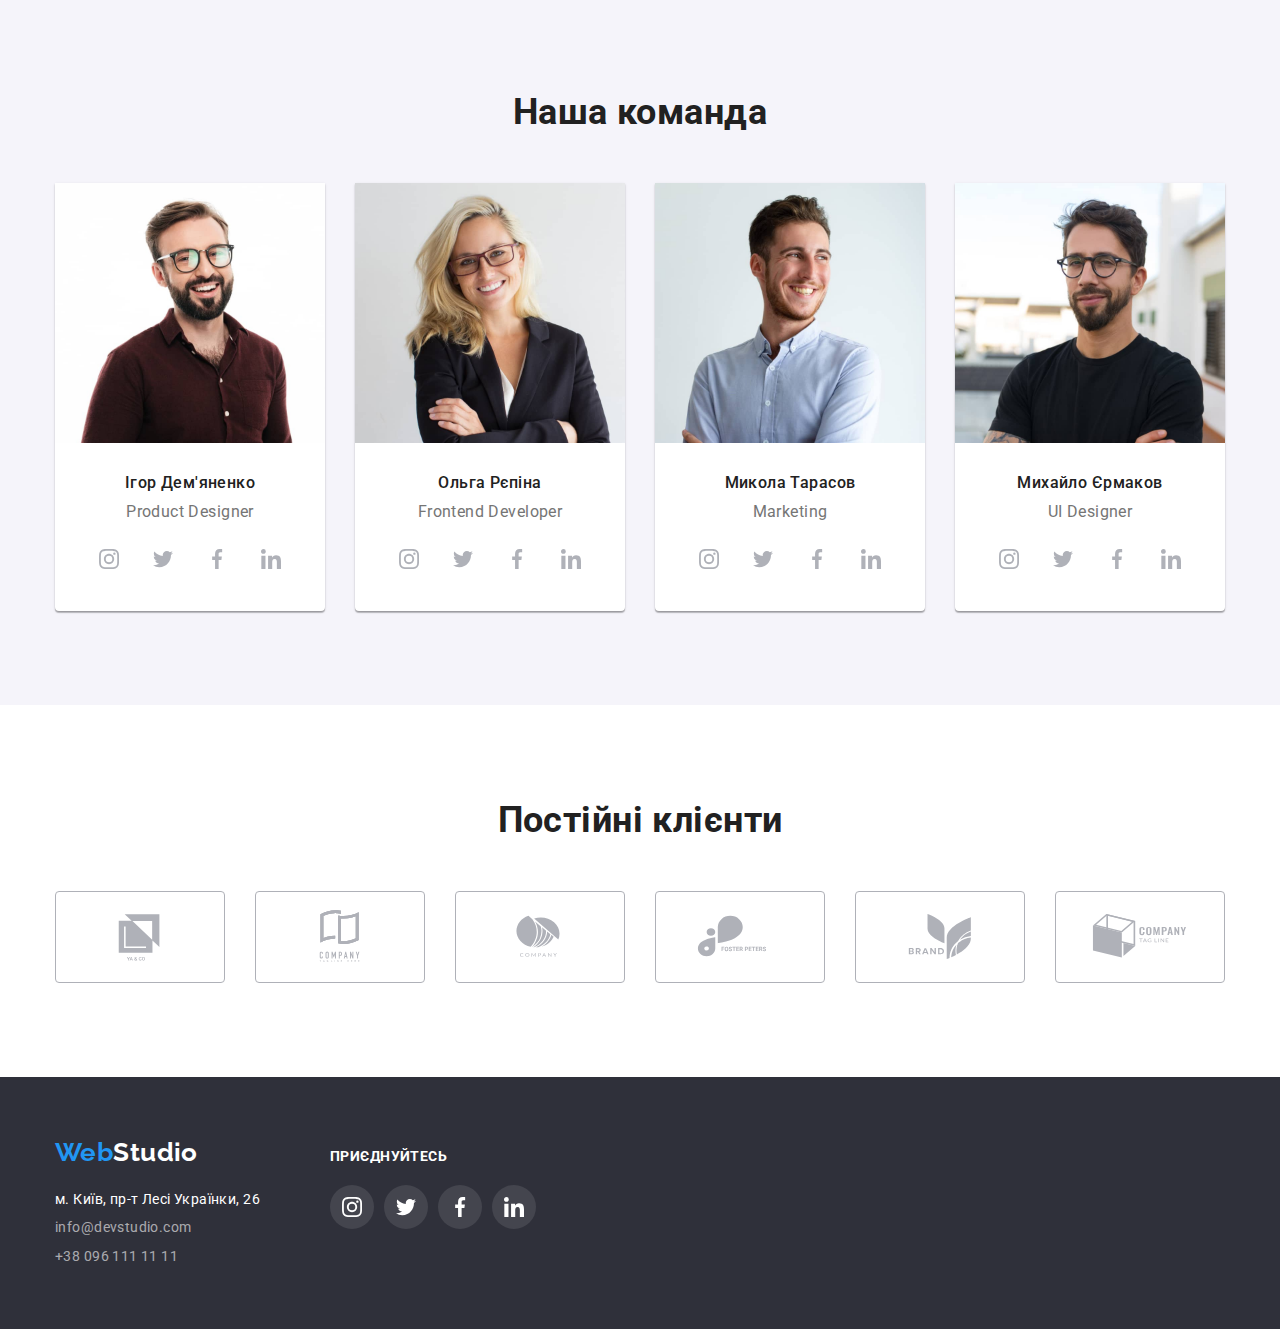
==== commit 778a75e5: "Update HW-4" ====
--- a/index.html
+++ b/index.html
@@ -195,14 +195,14 @@
           <h2 class="studio-secondary-headline">Наша команда</h2>
           <ul class="team-members">
             <li class="team-item">
+              <img
+                class="team-img"
+                src="./images/igor_demyanenko-1.jpg"
+                alt="Ігор Дем'яненко"
+                width="270"
+              />
               <div class="team-wrapper">
-                <img
-                  class="team-img"
-                  src="./images/igor_demyanenko-1.jpg"
-                  alt="Ігор Дем'яненко"
-                  width="270"
-                />
-                <h4 class="studio-team-names-headline">Ігор Дем'яненко</h4>
+                <h3 class="studio-team-names-headline">Ігор Дем'яненко</h3>
                 <p class="studio-team-positions-text" lang="en">
                   Product Designer
                 </p>
@@ -255,14 +255,14 @@
               </div>
             </li>
             <li class="team-item">
+              <img
+                class="team-img"
+                src="./images/olga_repina-2.jpg"
+                alt="Ольга Рєпіна"
+                width="270"
+              />
               <div class="team-wrapper">
-                <img
-                  class="team-img"
-                  src="./images/olga_repina-2.jpg"
-                  alt="Ольга Рєпіна"
-                  width="270"
-                />
-                <h4 class="studio-team-names-headline">Ольга Рєпіна</h4>
+                <h3 class="studio-team-names-headline">Ольга Рєпіна</h3>
                 <p class="studio-team-positions-text" lang="en">
                   Frontend Developer
                 </p>
@@ -315,14 +315,14 @@
               </div>
             </li>
             <li class="team-item">
+              <img
+                class="team-img"
+                src="./images/mykola_tarasov-3.jpg"
+                alt="Микола Тарасов"
+                width="270"
+              />
               <div class="team-wrapper">
-                <img
-                  class="team-img"
-                  src="./images/mykola_tarasov-3.jpg"
-                  alt="Микола Тарасов"
-                  width="270"
-                />
-                <h4 class="studio-team-names-headline">Микола Тарасов</h4>
+                <h3 class="studio-team-names-headline">Микола Тарасов</h3>
                 <p class="studio-team-positions-text" lang="en">Marketing</p>
                 <ul class="social-list">
                   <li class="social-list-item">
@@ -373,14 +373,14 @@
               </div>
             </li>
             <li class="team-item">
+              <img
+                class="team-img"
+                src="./images/myhaylo_ermakov-4.jpg"
+                alt="Михайло Єрмаков"
+                width="270"
+              />
               <div class="team-wrapper">
-                <img
-                  class="team-img"
-                  src="./images/myhaylo_ermakov-4.jpg"
-                  alt="Михайло Єрмаков"
-                  width="270"
-                />
-                <h4 class="studio-team-names-headline">Михайло Єрмаков</h4>
+                <h3 class="studio-team-names-headline">Михайло Єрмаков</h3>
                 <p class="studio-team-positions-text" lang="en">UI Designer</p>
                 <ul class="social-list">
                   <li class="social-list-item">
--- a/css/styles.css
+++ b/css/styles.css
@@ -186,6 +186,7 @@
 }
 
 .studio-hero {
+  max-width: 1600px;
   background: var(--background-primary-color);
   background-image: linear-gradient(
       rgba(47, 48, 58, 0.4),
@@ -193,6 +194,8 @@
     ),
     url(../images/bg-hero.jpg);
   background-size: cover;
+  margin-left: auto;
+  margin-right: auto;
   padding-top: 200px;
   padding-bottom: 200px;
 }
@@ -292,23 +295,20 @@
 }
 
 .team-wrapper {
+  padding-top: 30px;
+  padding-bottom: 30px;
+}
+
+.team-members {
+  display: flex;
+  justify-content: space-between;
+}
+
+.team-item {
+  background-color: var(--background-secondary-color);
   box-shadow: 0px 1px 3px rgba(0, 0, 0, 0.12), 0px 1px 1px rgba(0, 0, 0, 0.14),
     0px 2px 1px rgba(0, 0, 0, 0.2);
   border-radius: 0px 0px 4px 4px;
-  padding-bottom: 30px;
-}
-
-.team-members {
-  display: flex;
-  justify-content: space-between;
-}
-
-.team-item {
-  background-color: var(--background-secondary-color);
-}
-
-.team-img {
-  margin-bottom: 30px;
 }
 
 .studio-team-names-headline {
@@ -541,12 +541,18 @@
   gap: 30px;
 }
 
-.portfolio-shadow:hover {
+.portfolio-project-link {
+  display: block;
+  text-decoration: none;
+}
+
+.portfolio-project-link:hover,
+.portfolio-project-link:focus {
   box-shadow: 0px 1px 1px rgba(0, 0, 0, 0.12), 0px 4px 4px rgba(0, 0, 0, 0.06),
     1px 4px 6px rgba(0, 0, 0, 0.16);
 }
 
-.project-item {
+.portfolio-project-wrapper {
   border: 1px solid #eeeeee;
   border-top: none;
   padding: 20px 24px;
@@ -558,6 +564,7 @@
   line-height: 2;
   letter-spacing: 0.06em;
   margin-bottom: 4px;
+  color: var(--text-light-theme-primary-color);
 }
 
 .portfolio-project-text {
